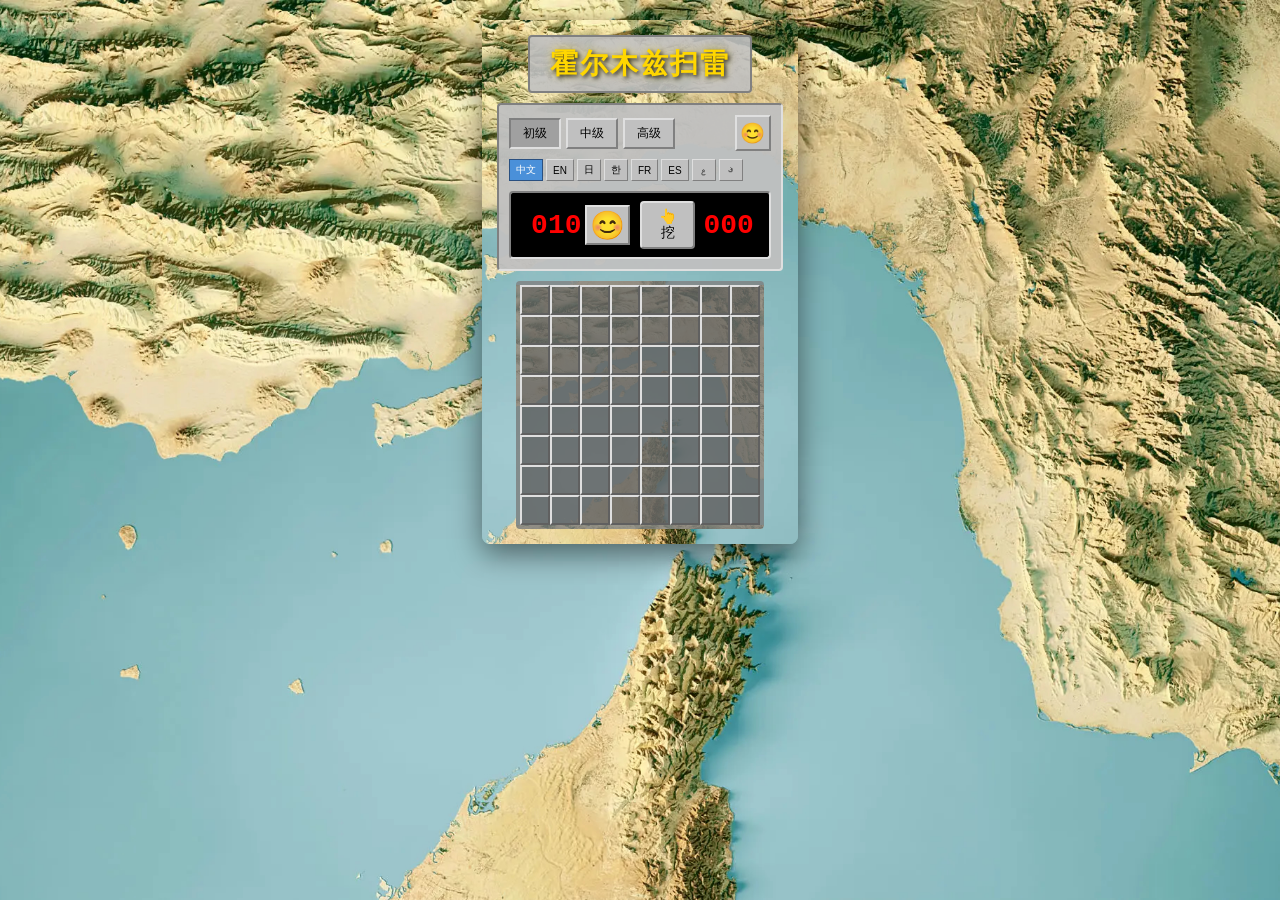
==== index.html @ e2982dff "Add files via upload" ====
<!DOCTYPE html>
<html lang="zh-CN">
<head>
    <meta charset="UTF-8">
    <meta name="viewport" content="width=device-width, initial-scale=1.0, maximum-scale=1.0, user-scalable=no">
    <title>霍尔木兹海峡扫雷</title>
    <style>
* {
    margin: 0;
    padding: 0;
    box-sizing: border-box;
    -webkit-tap-highlight-color: transparent;
    touch-action: manipulation;
}

body {
    min-height: 100vh;
    display: flex;
    justify-content: center;
    align-items: flex-start;
    background-image: url('./hormuz_mine_map.jpg');
    background-size: cover;
    background-position: center;
    background-attachment: fixed;
    font-family: 'Segoe UI', Tahoma, Geneva, Verdana, sans-serif;
    padding: 20px;
    overflow-x: auto;
}

.game-wrapper {
    display: flex;
    flex-direction: column;
    align-items: center;
    width: min-content;
}

.game-title {
    font-size: 28px;
    font-weight: bold;
    color: #FFD700;
    text-align: center;
    text-shadow: 2px 2px 4px rgba(0, 0, 0, 0.8), 0 0 10px rgba(255, 215, 0, 0.5);
    letter-spacing: 2px;
    margin-bottom: 10px;
    padding: 8px 20px;
    background: rgba(192, 192, 192, 0.9);
    border-radius: 4px;
    border: 2px solid #808080;
    word-wrap: break-word;
}

.game-container {
    background-image: url('./hormuz_mine_map.jpg');
    background-size: cover;
    background-position: center;
    padding: 15px;
    border-radius: 8px;
    box-shadow: 0 10px 30px rgba(0, 0, 0, 0.5);
    overflow: visible;
    min-width: min-content;
    background-color: rgba(192, 192, 192, 0.95);
    display: flex;
    flex-direction: column;
    align-items: center;
}

.game-header {
    background: rgba(192, 192, 192, 0.95);
    padding: 10px;
    margin-bottom: 10px;
    border-radius: 4px;
    border: 2px solid #808080;
    border-bottom-color: #dfdfdf;
    border-right-color: #dfdfdf;
}

.header-panel {
    display: flex;
    flex-direction: column;
    gap: 8px;
    margin-bottom: 10px;
}

.top-row {
    display: flex;
    justify-content: space-between;
    align-items: center;
}

.difficulty-selector {
    display: flex;
    gap: 5px;
}

.diff-btn {
    padding: 5px 12px;
    background: #c0c0c0;
    border: 2px solid;
    border-color: #dfdfdf #808080 #808080 #dfdfdf;
    cursor: pointer;
    font-size: 12px;
    transition: all 0.1s;
}

.diff-btn:hover {
    background: #d0d0d0;
}

.diff-btn.active {
    background: #a0a0a0;
    border-color: #808080 #dfdfdf #dfdfdf #808080;
}

.lang-selector {
    display: flex;
    gap: 3px;
    flex-wrap: wrap;
}

.lang-btn {
    padding: 3px 6px;
    background: #c0c0c0;
    border: 1px solid;
    border-color: #dfdfdf #808080 #808080 #dfdfdf;
    cursor: pointer;
    font-size: 10px;
    min-width: 24px;
    transition: all 0.1s;
}

.lang-btn:hover {
    background: #d0d0d0;
}

.lang-btn.active {
    background: #4a90d9;
    color: white;
    border-color: #2a5080;
}

.face-btn {
    width: 36px;
    height: 36px;
    display: flex;
    justify-content: center;
    align-items: center;
    font-size: 20px;
    cursor: pointer;
    background: #c0c0c0;
    border: 2px solid;
    border-color: #dfdfdf #808080 #808080 #dfdfdf;
    transition: all 0.1s;
}

.face-btn:active {
    border-color: #808080 #dfdfdf #dfdfdf #808080;
}

.big-face {
    width: 50px;
    height: 40px;
    font-size: 28px;
}

.game-info {
    display: flex;
    justify-content: space-between;
    align-items: center;
    background: #000;
    padding: 8px 12px;
    border-radius: 4px;
    border: 2px solid #808080;
    border-bottom-color: #dfdfdf;
    border-right-color: #dfdfdf;
}

.mode-toggle {
    padding: 5px 10px;
    background: #c0c0c0;
    border: 2px solid;
    border-color: #dfdfdf #808080 #808080 #dfdfdf;
    cursor: pointer;
    font-size: 14px;
    border-radius: 4px;
    margin-left: 10px;
}

.mode-toggle:active {
    border-color: #808080 #dfdfdf #dfdfdf #808080;
}

@media (max-width: 500px) {
    .game-title {
        font-size: 20px;
        padding: 6px 15px;
    }
    
    .cell {
        width: 28px;
        height: 28px;
        font-size: 14px;
    }
    
    .cell.revealed.number {
        width: 24px;
        height: 24px;
        margin: 2px;
    }
    
    .cell.revealed.mine::after {
        font-size: 14px;
    }
    
    .cell.flagged::after {
        font-size: 12px;
    }

    .game-board {
        grid-template-columns: repeat(var(--cols, 8), 28px);
        grid-template-rows: repeat(var(--rows, 8), 28px);
    }
    
    .counter {
        font-size: 20px;
        padding: 2px 5px;
        min-width: 45px;
    }
    
    .face-btn {
        width: 30px;
        height: 30px;
        font-size: 16px;
    }
    
    .big-face {
        width: 40px;
        height: 35px;
        font-size: 22px;
    }
    
    .mode-toggle {
        padding: 4px 8px;
        font-size: 12px;
    }
}

.counter {
    font-family: 'Courier New', monospace;
    font-size: 28px;
    font-weight: bold;
    color: #ff0000;
    background: #000;
    padding: 2px 8px;
    min-width: 60px;
    text-align: center;
}

.game-board {
    display: grid;
    background-image: url('./hormuz_mine_map.jpg');
    background-size: cover;
    background-position: center;
    border: 4px solid rgba(128, 128, 128, 0.8);
    border-radius: 4px;
    position: relative;
    overflow: auto;
    max-width: 100%;
    -webkit-overflow-scrolling: touch;
}

.cell {
    width: 30px;
    height: 30px;
    display: flex;
    justify-content: center;
    align-items: center;
    font-weight: bold;
    font-size: 18px;
    cursor: pointer;
    position: relative;
    background: rgba(100, 100, 100, 0.85);
    border: 2px solid;
    border-color: #dfdfdf #606060 #606060 #dfdfdf;
    transition: all 0.05s;
}

.cell:hover {
    background: rgba(120, 120, 120, 0.9);
}

.cell:active:not(.revealed):not(.flagged) {
    border-color: #808080 #dfdfdf #dfdfdf #808080;
}

.cell.revealed {
    background: transparent;
    border: 1px solid rgba(0, 0, 0, 0.2);
    cursor: default;
}

.cell.revealed.mine {
    background: rgba(255, 0, 0, 0.8) !important;
}

.cell.revealed.mine::after {
    content: '💣';
    font-size: 18px;
}

.cell.revealed.number {
    background: rgba(255, 255, 255, 0.85);
    border-radius: 50%;
    width: 26px;
    height: 26px;
    margin: 2px;
    border: 1px solid rgba(0, 0, 0, 0.3);
    box-shadow: 0 2px 4px rgba(0, 0, 0, 0.3);
}

.cell.flagged::after {
    content: '🚩';
    font-size: 16px;
}

.cell[data-num="1"] { color: #0000ff; }
.cell[data-num="2"] { color: #008000; }
.cell[data-num="3"] { color: #ff0000; }
.cell[data-num="4"] { color: #000080; }
.cell[data-num="5"] { color: #8b4513; }
.cell[data-num="6"] { color: #008080; }
.cell[data-num="7"] { color: #000000; }
.cell[data-num="8"] { color: #808080; }

.modal {
    display: none;
    position: fixed;
    top: 0;
    left: 0;
    width: 100%;
    height: 100%;
    background: rgba(0, 0, 0, 0.8);
    justify-content: center;
    align-items: center;
    z-index: 1000;
}

.modal.show {
    display: flex;
}

.modal-content {
    background: linear-gradient(145deg, #c0c0c0, #a0a0a0);
    padding: 30px;
    border-radius: 15px;
    text-align: center;
    box-shadow: 0 0 50px rgba(0, 0, 0, 0.8);
    max-width: 90%;
    max-height: 90%;
}

.animation-container {
    width: 400px;
    height: 300px;
    margin: 20px auto;
    display: flex;
    justify-content: center;
    align-items: center;
    overflow: hidden;
    border-radius: 10px;
    background: #000;
}

.close-btn {
    padding: 12px 40px;
    font-size: 18px;
    background: #c0c0c0;
    border: 3px solid;
    border-color: #dfdfdf #808080 #808080 #dfdfdf;
    cursor: pointer;
    border-radius: 8px;
    margin-top: 20px;
}

.close-btn:hover {
    background: #d0d0d0;
}

.close-btn:active {
    border-color: #808080 #dfdfdf #dfdfdf #808080;
}

.fail-animation {
    position: relative;
    width: 200px;
    height: 200px;
}

.fail-animation .explosion {
    position: absolute;
    width: 100%;
    height: 100%;
    background: radial-gradient(circle, #ff6600 0%, #ff0000 30%, #000 70%);
    border-radius: 50%;
    animation: explode 0.5s ease-out forwards;
}

.fail-animation .trump {
    position: absolute;
    width: 80px;
    height: 100px;
    top: 50%;
    left: 50%;
    transform: translate(-50%, -50%);
    background: #ffb6c1;
    border-radius: 10px;
    animation: shake 0.5s ease-in-out forwards;
}

.fail-animation .trump::before {
    content: '👨';
    font-size: 60px;
    position: absolute;
    top: 50%;
    left: 50%;
    transform: translate(-50%, -50%);
}

.fail-animation .trump::after {
    content: '';
    position: absolute;
    width: 120px;
    height: 120px;
    top: -10px;
    left: -20px;
    background: radial-gradient(ellipse, rgba(255,255,255,0.8) 0%, transparent 70%);
    animation: flash 0.3s ease-out forwards;
}

.fail-animation .fail-text {
    position: absolute;
    bottom: 20px;
    width: 100%;
    text-align: center;
    font-size: 24px;
    font-weight: bold;
    color: #ff0000;
    text-shadow: 2px 2px 4px #000;
    animation: textPulse 1s ease-in-out infinite;
}

@keyframes explode {
    0% { transform: scale(0); opacity: 1; }
    50% { transform: scale(1.5); opacity: 1; }
    100% { transform: scale(2); opacity: 0; }
}

@keyframes shake {
    0%, 100% { transform: translate(-50%, -50%) rotate(0); }
    25% { transform: translate(-50%, -50%) rotate(-10deg); }
    75% { transform: translate(-50%, -50%) rotate(10deg); }
}

@keyframes flash {
    0% { opacity: 1; transform: scale(0.5); }
    100% { opacity: 0; transform: scale(2); }
}

.success-animation {
    position: relative;
    width: 100%;
    height: 100%;
    background: linear-gradient(180deg, #87CEEB 0%, #1E90FF 100%);
    overflow: hidden;
}

.success-animation .ship {
    position: absolute;
    width: 60px;
    height: 40px;
    bottom: 50px;
    left: -60px;
    animation: shipMove 4s linear forwards;
}

.success-animation .ship::before {
    content: '🚢';
    font-size: 40px;
}

.success-animation .waves {
    position: absolute;
    bottom: 0;
    width: 200%;
    height: 60px;
    background: repeating-linear-gradient(
        90deg,
        #1E90FF 0px,
        #1E90FF 20px,
        #4169E1 20px,
        #4169E1 40px
    );
    animation: waveMove 2s linear infinite;
}

.success-animation .text {
    position: absolute;
    top: 30%;
    width: 100%;
    text-align: center;
    font-size: 32px;
    font-weight: bold;
    color: #FFD700;
    text-shadow: 2px 2px 4px #000;
    animation: textPulse 1s ease-in-out infinite;
}

@keyframes shipMove {
    0% { left: -60px; }
    100% { left: 100%; }
}

@keyframes waveMove {
    0% { transform: translateX(0); }
    100% { transform: translateX(-50%); }
}

@keyframes textPulse {
    0%, 100% { transform: scale(1); }
    50% { transform: scale(1.1); }
}
    </style>
</head>
<body>
    <div class="game-wrapper">
        <div class="game-container">
            <h1 class="game-title" data-i18="title">霍尔木兹扫雷</h1>
            <header class="game-header">
                <div class="header-panel">
                    <div class="top-row">
                        <div class="difficulty-selector">
                            <button class="diff-btn active" data-level="beginner" data-i18="beginner">初级</button>
                            <button class="diff-btn" data-level="intermediate" data-i18="intermediate">中级</button>
                            <button class="diff-btn" data-level="expert" data-i18="expert">高级</button>
                        </div>
                        <div class="face-btn" id="faceBtn">😊</div>
                    </div>
                    <div class="lang-selector">
                        <button class="lang-btn" data-lang="zh">中文</button>
                        <button class="lang-btn" data-lang="en">EN</button>
                        <button class="lang-btn" data-lang="ja">日</button>
                        <button class="lang-btn" data-lang="ko">한</button>
                        <button class="lang-btn" data-lang="fr">FR</button>
                        <button class="lang-btn" data-lang="es">ES</button>
                        <button class="lang-btn" data-lang="ar">ع</button>
                        <button class="lang-btn" data-lang="fa">ف</button>
                    </div>
                </div>
                <div class="game-info">
                    <div class="counter" id="mineCounter">010</div>
                    <div class="face-btn big-face" id="faceBtnTop">😊</div>
                    <button class="mode-toggle" id="modeToggle">👆 挖</button>
                    <div class="counter" id="timer">000</div>
                </div>
            </header>
            
            <div class="game-board" id="gameBoard">
            </div>
        </div>
    </div>

    <div class="modal" id="gameModal">
        <div class="modal-content">
            <div class="animation-container" id="animationContainer">
            </div>
            <button class="close-btn" id="closeModal" data-i18="close">关闭</button>
        </div>
    </div>

    <script>
const translations = {
    zh: {
        title: '霍尔木兹扫雷',
        beginner: '初级',
        intermediate: '中级',
        expert: '高级',
        minesLeft: '剩余雷数',
        time: '时间',
        close: '关闭',
        failTitle: '💥 川普被炸',
        successTitle: '🚢 油轮通过海峡',
        gameOver: '游戏结束',
        gameWin: '胜利！',
        language: '语言'
    },
    en: {
        title: 'Hormuz Minesweeper',
        beginner: 'Beginner',
        intermediate: 'Intermediate',
        expert: 'Expert',
        minesLeft: 'Mines',
        time: 'Time',
        close: 'Close',
        failTitle: '💥 Trump Bombed',
        successTitle: '🚢 Tanker Crossed',
        gameOver: 'Game Over',
        gameWin: 'You Win!',
        language: 'Language'
    },
    ja: {
        title: 'ホルムズマインスイーパー',
        beginner: '初級',
        intermediate: '中級',
        expert: '上級',
        minesLeft: '地雷',
        time: '時間',
        close: '閉じる',
        failTitle: '💥 トループ炸死',
        successTitle: '🚢 タンカー海峡通過',
        gameOver: 'ゲームオーバー',
        gameWin: '勝利！',
        language: '言語'
    },
    ko: {
        title: '호르무즈 지뢰 찾기',
        beginner: '초급',
        intermediate: '중급',
        expert: '고급',
        minesLeft: '지뢰',
        time: '시간',
        close: '닫기',
        failTitle: '💥 트럼프 폭격',
        successTitle: '🚢 유조선 해협 통과',
        gameOver: '게임 오버',
        gameWin: '승리!',
        language: '언어'
    },
    fr: {
        title: 'Démineur de Hormuz',
        beginner: 'Débutant',
        intermediate: 'Intermédiaire',
        expert: 'Expert',
        minesLeft: 'Mines',
        time: 'Temps',
        close: 'Fermer',
        failTitle: '💥 Trump Bombardé',
        successTitle: '🚢 Pétrolier Traversé',
        gameOver: 'Perdu',
        gameWin: 'Gagné!',
        language: 'Langue'
    },
    es: {
        title: 'Buscaminas de Hormuz',
        beginner: 'Principiante',
        intermediate: 'Intermedio',
        expert: 'Experto',
        minesLeft: 'Minas',
        time: 'Tiempo',
        close: 'Cerrar',
        failTitle: '💥 Trump Bombardead',
        successTitle: '🚢 Petrolero Cruzado',
        gameOver: 'Fin del Juego',
        gameWin: '¡Ganaste!',
        language: 'Idioma'
    },
    ar: {
        title: 'لعبة الغوم في هرمز',
        beginner: 'مبتدئ',
        intermediate: 'متوسط',
        expert: 'خبير',
        minesLeft: 'الألغام',
        time: 'الوقت',
        close: 'إغلاق',
        failTitle: '💥 ترمب ينفجر',
        successTitle: '🚢 ناقلة تعبر المضيق',
        gameOver: 'انتهت اللعبة',
        gameWin: 'فزت!',
        language: 'اللغة'
    },
    fa: {
        title: 'مین‌گذاری هرمز',
        beginner: 'مبتدی',
        intermediate: 'متوسط',
        expert: 'حرفه‌ای',
        minesLeft: 'مین‌ها',
        time: 'زمان',
        close: 'بستن',
        failTitle: '💥 ترامپ بمب‌گذاری شد',
        successTitle: '🚢 نفتکش از تنگه عبور کرد',
        gameOver: 'بازی تمام شد',
        gameWin: 'برنده شدید!',
        language: 'زبان'
    }
};

let currentLang = localStorage.getItem('lang') || 'zh';

function t(key) {
    return translations[currentLang]?.[key] || translations.zh[key] || key;
}

function setLanguage(lang) {
    if (translations[lang]) {
        currentLang = lang;
        localStorage.setItem('lang', lang);
        updateLanguageDisplay();
        updateUIText();
    }
}

function updateLanguageDisplay() {
    document.querySelectorAll('.lang-btn').forEach(btn => {
        btn.classList.toggle('active', btn.dataset.lang === currentLang);
    });
}

function updateUIText() {
    document.querySelectorAll('[data-i18]').forEach(el => {
        const key = el.dataset.i18;
        el.textContent = t(key);
    });
}

function initI18n() {
    updateUIText();
}

(function() {
    'use strict';

    const DIFFICULTIES = {
        beginner: { rows: 8, cols: 8, mines: 10 },
        intermediate: { rows: 16, cols: 16, mines: 40 },
        expert: { rows: 16, cols: 30, mines: 99 }
    };

    const game = {
        board: [],
        revealed: [],
        flagged: [],
        mines: [],
        rows: 8,
        cols: 8,
        minesCount: 10,
        flagsUsed: 0,
        gameOver: false,
        gameWon: false,
        timer: 0,
        timerInterval: null,
        firstClick: true,
        difficulty: 'beginner',
        touchMode: 'dig',
        touchTimer: null,
        touchStartCell: null,
        longPressDelay: 500
    };

    const elements = {
        board: document.getElementById('gameBoard'),
        mineCounter: document.getElementById('mineCounter'),
        timer: document.getElementById('timer'),
        faceBtn: document.getElementById('faceBtn'),
        faceBtnTop: document.getElementById('faceBtnTop'),
        modeToggle: document.getElementById('modeToggle'),
        modal: document.getElementById('gameModal'),
        animationContainer: document.getElementById('animationContainer'),
        closeModal: document.getElementById('closeModal'),
        gameHeader: document.querySelector('.game-header')
    };

    function init() {
        initI18n();
        updateLanguageDisplay();
        setupEventListeners();
        startGame('beginner');
    }

    function setupEventListeners() {
        elements.faceBtn.addEventListener('click', resetGame);
        elements.faceBtnTop.addEventListener('click', resetGame);
        elements.closeModal.addEventListener('click', closeModal);
        elements.modeToggle.addEventListener('click', toggleTouchMode);

        elements.gameHeader.addEventListener('click', (e) => {
            if (e.target.classList.contains('diff-btn')) {
                const level = e.target.dataset.level;
                document.querySelectorAll('.diff-btn').forEach(b => b.classList.remove('active'));
                e.target.classList.add('active');
                startGame(level);
            }
            if (e.target.classList.contains('lang-btn')) {
                setLanguage(e.target.dataset.lang);
            }
        });

        elements.board.addEventListener('mousedown', handleMouseDown);
        elements.board.addEventListener('mouseup', handleMouseUp);
        elements.board.addEventListener('contextmenu', e => e.preventDefault());

        elements.board.addEventListener('touchstart', handleTouchStart, { passive: false });
        elements.board.addEventListener('touchend', handleTouchEnd, { passive: false });
        elements.board.addEventListener('touchcancel', handleTouchCancel, { passive: false });
    }

    function toggleTouchMode() {
        game.touchMode = game.touchMode === 'dig' ? 'flag' : 'dig';
        elements.modeToggle.textContent = game.touchMode === 'dig' ? '👆 挖' : '🚩 旗';
    }

    function handleTouchStart(e) {
        if (game.gameOver) return;
        e.preventDefault();
        
        const touch = e.touches[0];
        const cell = document.elementFromPoint(touch.clientX, touch.clientY);
        
        if (cell && cell.classList.contains('cell')) {
            game.touchStartCell = cell;
            setFace('😮');
            
            game.touchTimer = setTimeout(() => {
                if (game.touchStartCell && !game.gameOver) {
                    const row = parseInt(game.touchStartCell.dataset.row);
                    const col = parseInt(game.touchStartCell.dataset.col);
                    handleRightClick(row, col);
                    setFace('😊');
                    game.touchStartCell = null;
                }
            }, game.longPressDelay);
        }
    }

    function handleTouchEnd(e) {
        if (game.gameOver) return;
        
        if (game.touchTimer) {
            clearTimeout(game.touchTimer);
            game.touchTimer = null;
        }
        
        setFace('😊');
        
        if (game.touchStartCell) {
            const row = parseInt(game.touchStartCell.dataset.row);
            const col = parseInt(game.touchStartCell.dataset.col);
            
            if (game.touchMode === 'dig') {
                handleClick(row, col);
            } else {
                handleRightClick(row, col);
            }
        }
        
        game.touchStartCell = null;
    }

    function handleTouchCancel(e) {
        if (game.touchTimer) {
            clearTimeout(game.touchTimer);
            game.touchTimer = null;
        }
        game.touchStartCell = null;
        setFace('😊');
    }

    function handleMouseDown(e) {
        if (game.gameOver || !e.target.classList.contains('cell')) return;
        setFace('😮');
    }

    function handleMouseUp(e) {
        if (game.gameOver) return;
        setFace('😊');

        if (e.button === 0 && e.target.classList.contains('cell')) {
            const row = parseInt(e.target.dataset.row);
            const col = parseInt(e.target.dataset.col);
            handleClick(row, col);
        } else if (e.button === 2 && e.target.classList.contains('cell')) {
            const row = parseInt(e.target.dataset.row);
            const col = parseInt(e.target.dataset.col);
            handleRightClick(row, col);
        }
    }

    function startGame(difficulty) {
        game.difficulty = difficulty;
        const config = DIFFICULTIES[difficulty];
        game.rows = config.rows;
        game.cols = config.cols;
        game.minesCount = config.mines;

        game.board = [];
        game.revealed = [];
        game.flagged = [];
        game.mines = [];
        game.flagsUsed = 0;
        game.gameOver = false;
        game.gameWon = false;
        game.firstClick = true;
        game.timer = 0;

        stopTimer();
        updateMineCounter();
        updateTimer();
        setFace('😊');

        for (let r = 0; r < game.rows; r++) {
            game.board[r] = [];
            game.revealed[r] = [];
            game.flagged[r] = [];
            for (let c = 0; c < game.cols; c++) {
                game.board[r][c] = 0;
                game.revealed[r][c] = false;
                game.flagged[r][c] = false;
            }
        }

        renderBoard();
    }

    function resetGame() {
        startGame(game.difficulty);
    }

    function placeMines(excludeRow, excludeCol) {
        let placed = 0;
        while (placed < game.minesCount) {
            const r = Math.floor(Math.random() * game.rows);
            const c = Math.floor(Math.random() * game.cols);

            const isExcluded = Math.abs(r - excludeRow) <= 1 && Math.abs(c - excludeCol) <= 1;

            if (!game.mines.includes(`${r},${c}`) && !isExcluded) {
                game.mines.push(`${r},${c}`);
                game.board[r][c] = -1;
                placed++;
            }
        }

        for (let r = 0; r < game.rows; r++) {
            for (let c = 0; c < game.cols; c++) {
                if (game.board[r][c] !== -1) {
                    game.board[r][c] = countAdjacentMines(r, c);
                }
            }
        }
    }

    function countAdjacentMines(row, col) {
        let count = 0;
        for (let dr = -1; dr <= 1; dr++) {
            for (let dc = -1; dc <= 1; dc++) {
                if (dr === 0 && dc === 0) continue;
                const nr = row + dr;
                const nc = col + dc;
                if (nr >= 0 && nr < game.rows && nc >= 0 && nc < game.cols) {
                    if (game.board[nr][nc] === -1) count++;
                }
            }
        }
        return count;
    }

    function renderBoard() {
        elements.board.innerHTML = '';
        elements.board.style.gridTemplateColumns = `repeat(${game.cols}, 30px)`;
        elements.board.style.gridTemplateRows = `repeat(${game.rows}, 30px)`;
        elements.board.style.setProperty('--cols', game.cols);
        elements.board.style.setProperty('--rows', game.rows);

        for (let r = 0; r < game.rows; r++) {
            for (let c = 0; c < game.cols; c++) {
                const cell = document.createElement('div');
                cell.className = 'cell';
                cell.dataset.row = r;
                cell.dataset.col = c;
                elements.board.appendChild(cell);
            }
        }
    }

    function handleClick(row, col) {
        if (game.flagged[row][col] || game.revealed[row][col] || game.gameOver) return;

        if (game.firstClick) {
            placeMines(row, col);
            game.firstClick = false;
            startTimer();
        }

        if (game.board[row][col] === -1) {
            revealMine(row, col);
            gameOver(false);
        } else {
            revealCell(row, col);
            checkWin();
        }
    }

    function handleRightClick(row, col) {
        if (game.revealed[row][col] || game.gameOver) return;

        const cell = getCell(row, col);
        if (game.flagged[row][col]) {
            game.flagged[row][col] = false;
            cell.classList.remove('flagged');
            game.flagsUsed--;
        } else {
            game.flagged[row][col] = true;
            cell.classList.add('flagged');
            game.flagsUsed++;
        }
        updateMineCounter();
    }

    function revealCell(row, col) {
        if (row < 0 || row >= game.rows || col < 0 || col >= game.cols) return;
        if (game.revealed[row][col] || game.flagged[row][col]) return;

        game.revealed[row][col] = true;
        const cell = getCell(row, col);
        cell.classList.add('revealed');

        const value = game.board[row][col];
        if (value > 0) {
            cell.textContent = value;
            cell.dataset.num = value;
            cell.classList.add('number');
        } else if (value === 0) {
            for (let dr = -1; dr <= 1; dr++) {
                for (let dc = -1; dc <= 1; dc++) {
                    if (dr === 0 && dc === 0) continue;
                    revealCell(row + dr, col + dc);
                }
            }
        }
    }

    function revealMine(row, col) {
        for (const pos of game.mines) {
            const [r, c] = pos.split(',').map(Number);
            const cell = getCell(r, c);
            cell.classList.add('revealed', 'mine');
            if (r === row && c === col) {
                cell.style.background = 'radial-gradient(circle, red, darkred)';
            }
        }
    }

    function getCell(row, col) {
        return elements.board.querySelector(`[data-row="${row}"][data-col="${col}"]`);
    }

    function checkWin() {
        let revealedCount = 0;
        for (let r = 0; r < game.rows; r++) {
            for (let c = 0; c < game.cols; c++) {
                if (game.revealed[r][c]) revealedCount++;
            }
        }

        if (revealedCount === game.rows * game.cols - game.minesCount) {
            gameOver(true);
        }
    }

    function gameOver(won) {
        game.gameOver = true;
        game.gameWon = won;
        stopTimer();

        if (won) {
            setFace('😎');
            showModal('success');
        } else {
            setFace('😵');
            showModal('fail');
        }
    }

    function setFace(face) {
        elements.faceBtn.textContent = face;
        elements.faceBtnTop.textContent = face;
    }

    function startTimer() {
        stopTimer();
        game.timerInterval = setInterval(() => {
            game.timer++;
            if (game.timer > 999) game.timer = 999;
            updateTimer();
        }, 1000);
    }

    function stopTimer() {
        if (game.timerInterval) {
            clearInterval(game.timerInterval);
            game.timerInterval = null;
        }
    }

    function updateTimer() {
        elements.timer.textContent = String(game.timer).padStart(3, '0');
    }

    function updateMineCounter() {
        const remaining = game.minesCount - game.flagsUsed;
        elements.mineCounter.textContent = String(remaining).padStart(3, '0');
    }

    function showModal(type) {
        elements.animationContainer.innerHTML = '';

        if (type === 'fail') {
            const failDiv = document.createElement('div');
            failDiv.className = 'fail-animation';
            failDiv.innerHTML = '<div class="explosion"></div><div class="trump"></div><div class="fail-text">' + t('failTitle') + '</div>';
            elements.animationContainer.appendChild(failDiv);
        } else {
            const successDiv = document.createElement('div');
            successDiv.className = 'success-animation';
            successDiv.innerHTML = '<div class="text">🎉 ' + t('successTitle') + ' 🎉</div><div class="ship"></div><div class="waves"></div>';
            elements.animationContainer.appendChild(successDiv);
        }

        elements.modal.classList.add('show');
    }

    function closeModal() {
        elements.modal.classList.remove('show');
        resetGame();
    }

    document.addEventListener('DOMContentLoaded', init);
})();
    </script>
</body>
</html>
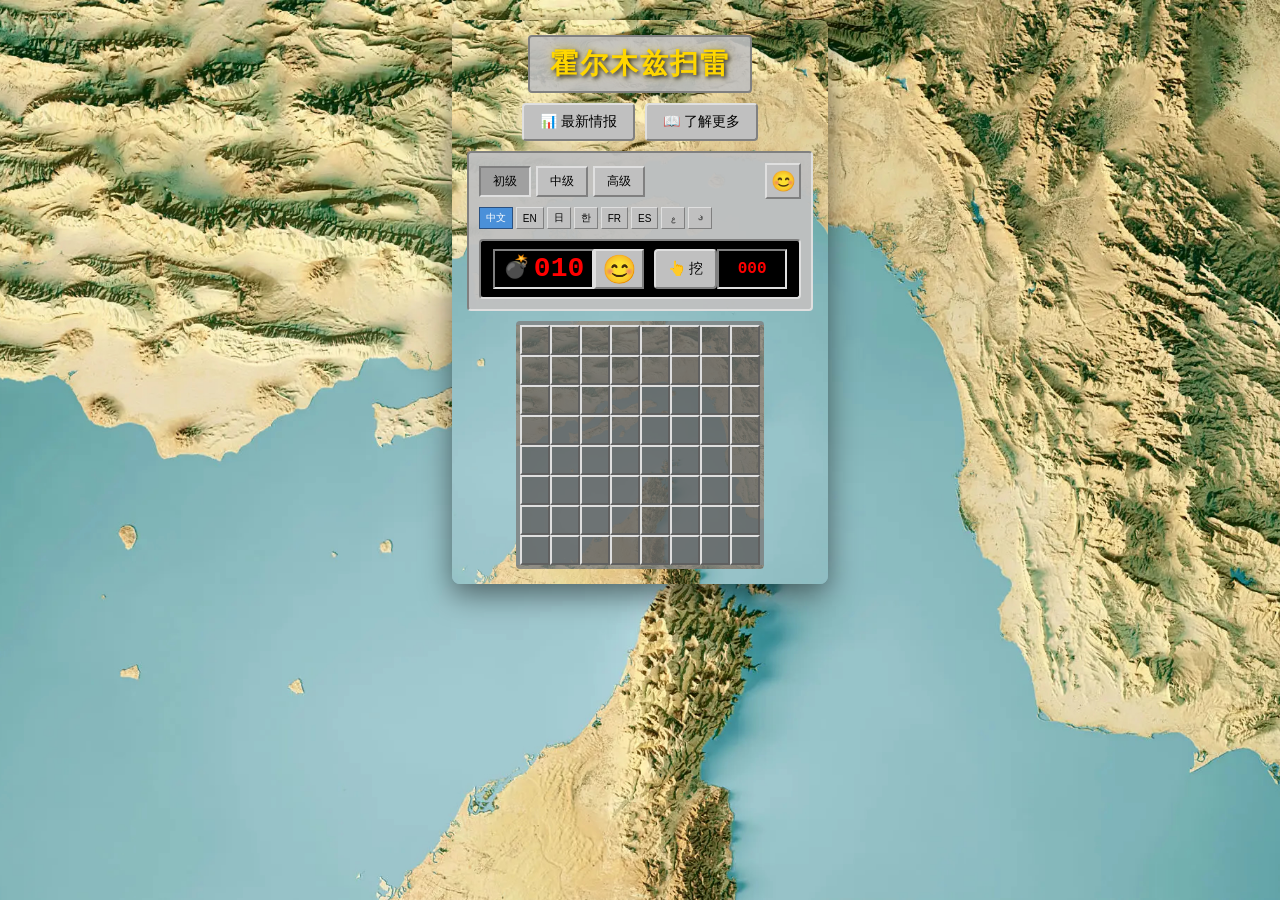
==== commit 06ca9ea0: "Add files via upload" ====
--- a/index.html
+++ b/index.html
@@ -3,7 +3,101 @@
 <head>
     <meta charset="UTF-8">
     <meta name="viewport" content="width=device-width, initial-scale=1.0, maximum-scale=1.0, user-scalable=no">
-    <title>霍尔木兹海峡扫雷</title>
+    <title>霍尔木兹海峡扫雷 - 美以伊战争地缘政治小游戏 | hormuzmien.com</title>
+    <meta name="description" content="体验hormuzmien.com的霍尔木兹海峡扫雷游戏，在紧张的美以伊冲突局势中，通过经典扫雷玩法模拟霍尔木兹海峡封锁与石油安全博弈。针对当前地缘政治热点设计的战略小游戏。">
+    <meta name="keywords" content="霍尔木兹海峡扫雷, 美以伊战争游戏, 伊朗局势小游戏, 地缘政治游戏, 霍尔木兹封锁, 哈尔克岛扫雷, 石油安全, 扫雷游戏">
+    <meta name="author" content="HormuzMien">
+    <meta name="robots" content="index, follow">
+    <meta name="language" content="Chinese">
+    <meta name="revisit-after" content="7 days">
+    <meta name="theme-color" content="#c0c0c0">
+    <link rel="canonical" href="https://hormuzmien.com/">
+    <link rel="icon" type="image/svg+xml" href="data:image/svg+xml,<svg xmlns='http://www.w3.org/2000/svg' viewBox='0 0 100 100'><text y='.9em' font-size='90'>💣</text></svg>">
+    
+    <meta property="og:title" content="霍尔木兹海峡扫雷 - 美以伊战争地缘政治小游戏">
+    <meta property="og:description" content="在紧张的美以伊冲突局势中，通过经典扫雷玩法模拟霍尔木兹海峡封锁与石油安全博弈。">
+    <meta property="og:type" content="website">
+    <meta property="og:url" content="https://hormuzmien.com/">
+    <meta property="og:image" content="https://hormuzmien.com/hormuz_mine_map.jpg">
+    <meta property="og:locale" content="zh_CN">
+    <meta property="og:site_name" content="HormuzMien">
+    
+    <meta name="twitter:card" content="summary_large_image">
+    <meta name="twitter:title" content="霍尔木兹海峡扫雷">
+    <meta name="twitter:description" content="经典扫雷玩法结合美以伊地缘政治冲突的战略小游戏">
+    <meta name="twitter:image" content="https://hormuzmien.com/hormuz_mine_map.jpg">
+    
+    <script type="application/ld+json">
+    {
+        "@context": "https://schema.org",
+        "@type": "Game",
+        "name": "HormuzMien - 霍尔木兹海峡扫雷",
+        "alternateName": ["Hormuz Minesweeper", "HormuzMine"],
+        "description": "一款基于经典扫雷玩法，模拟2026年美以伊在霍尔木兹海峡冲突的战略小游戏。玩家通过扫雷规则体验伊朗导弹威胁与美军航母战斗群的地缘政治博弈。",
+        "url": "https://hormuzmien.com/",
+        "image": "https://hormuzmien.com/hormuz_mine_map.jpg",
+        "genre": ["战略游戏", "教育游戏", "地缘政治模拟"],
+        "gamePlatform": "Web Browser",
+        "applicationCategory": "Game",
+        "operatingSystem": "Any",
+        "inLanguage": ["zh-CN", "en-US", "ja", "ko", "fr", "es", "ar", "fa"],
+        "author": {
+            "@type": "Organization",
+            "name": "HormuzMien",
+            "url": "https://hormuzmien.com/"
+        },
+        "dateModified": "2026-03-19",
+        "offers": {
+            "@type": "Offer",
+            "price": "0",
+            "priceCurrency": "USD",
+            "availability": "https://schema.org/InStock"
+        },
+        "screenshot": "https://hormuzmien.com/hormuz_mine_map.jpg",
+        "trailer": {
+            "@type": "VideoObject",
+            "name": "游戏失败动画",
+            "description": "显示玩家踩雷后的失败动画场景",
+            "contentUrl": "https://hormuzmien.com/fail.mp4"
+        }
+    }
+    </script>
+    
+    <script type="application/ld+json">
+    {
+        "@context": "https://schema.org",
+        "@type": "FAQPage",
+        "mainEntity": [{
+            "@type": "Question",
+            "name": "霍尔木兹海峡扫雷是什么游戏？",
+            "acceptedAnswer": {
+                "@type": "Answer",
+                "text": "霍尔木兹海峡扫雷（HormuzMien）是一款将经典扫雷玩法与地缘政治模拟相结合的网页游戏。游戏将传统的'地雷'替换为'伊朗导弹'或'美军航母'，玩家需要通过扫雷逻辑来模拟霍尔木兹海峡的航道清理与石油运输安全。"
+            }
+        }, {
+            "@type": "Question",
+            "name": "游戏中的'扫雷'如何对应现实地缘政治？",
+            "acceptedAnswer": {
+                "@type": "Answer",
+                "text": "在游戏中，每个格子代表霍尔木兹海峡的一段水域。标记为地雷的格子代表伊朗导弹阵地或水雷，玩家需要安全导航油轮通过。数字提示代表周边威胁等级。成功通关意味着成功维护石油运输通道安全。"
+            }
+        }, {
+            "@type": "Question",
+            "name": "霍尔木兹海峡的战略意义是什么？",
+            "acceptedAnswer": {
+                "@type": "Answer",
+                "text": "霍尔木兹海峡是全球最重要的石油运输通道，约占全球石油海运量的20-30%。伊朗的哈尔克岛承担该国90%的石油出口。任何封锁或军事冲突都将严重影响全球能源市场。"
+            }
+        }, {
+            "@type": "Question",
+            "name": "游戏支持哪些语言？",
+            "acceptedAnswer": {
+                "@type": "Answer",
+                "text": "游戏支持8种语言：中文、英文、日语、韩语、法语、西班牙语、阿拉伯语和波斯语，覆盖了中东地区主要语言以及主要游戏市场语言。"
+            }
+        }]
+    }
+    </script>
     <style>
 * {
     margin: 0;
@@ -64,6 +158,34 @@
     align-items: center;
 }
 
+.nav-bar {
+    display: flex;
+    gap: 10px;
+    margin-bottom: 10px;
+    flex-wrap: wrap;
+    justify-content: center;
+}
+
+.nav-link {
+    padding: 8px 16px;
+    background: #c0c0c0;
+    border: 2px solid;
+    border-color: #dfdfdf #808080 #808080 #dfdfdf;
+    border-radius: 4px;
+    text-decoration: none;
+    color: #000;
+    font-size: 14px;
+    transition: all 0.1s;
+}
+
+.nav-link:hover {
+    background: #d0d0d0;
+}
+
+.nav-link:active {
+    border-color: #808080 #dfdfdf #dfdfdf #808080;
+}
+
 .game-header {
     background: rgba(192, 192, 192, 0.95);
     padding: 10px;
@@ -175,7 +297,7 @@
 }
 
 .mode-toggle {
-    padding: 5px 10px;
+    padding: 0 12px;
     background: #c0c0c0;
     border: 2px solid;
     border-color: #dfdfdf #808080 #808080 #dfdfdf;
@@ -183,6 +305,12 @@
     font-size: 14px;
     border-radius: 4px;
     margin-left: 10px;
+    height: 40px;
+    display: flex;
+    align-items: center;
+    justify-content: center;
+    box-sizing: border-box;
+    white-space: nowrap;
 }
 
 .mode-toggle:active {
@@ -195,6 +323,15 @@
         padding: 6px 15px;
     }
     
+    .nav-bar {
+        margin-bottom: 8px;
+    }
+    
+    .nav-link {
+        padding: 6px 12px;
+        font-size: 12px;
+    }
+    
     .cell {
         width: 28px;
         height: 28px;
@@ -222,37 +359,67 @@
     
     .counter {
         font-size: 20px;
-        padding: 2px 5px;
-        min-width: 45px;
+        padding: 0 5px;
+        min-width: 55px;
+        height: 32px;
+        gap: 2px;
+    }
+    
+    .counter-icon {
+        font-size: 16px;
+    }
+    
+    .counter-value {
+        font-size: 20px;
     }
     
     .face-btn {
         width: 30px;
-        height: 30px;
+        height: 32px;
         font-size: 16px;
     }
     
     .big-face {
-        width: 40px;
-        height: 35px;
-        font-size: 22px;
+        width: 36px;
+        height: 32px;
+        font-size: 20px;
     }
     
     .mode-toggle {
-        padding: 4px 8px;
+        padding: 0 8px;
         font-size: 12px;
+        height: 32px;
+        margin-left: 6px;
     }
 }
 
 .counter {
     font-family: 'Courier New', monospace;
-    font-size: 28px;
     font-weight: bold;
     color: #ff0000;
     background: #000;
-    padding: 2px 8px;
-    min-width: 60px;
+    padding: 0 8px;
+    min-width: 70px;
     text-align: center;
+    height: 40px;
+    display: flex;
+    align-items: center;
+    justify-content: center;
+    border: 2px solid #808080;
+    border-bottom-color: #dfdfdf;
+    border-right-color: #dfdfdf;
+    box-sizing: border-box;
+    gap: 4px;
+}
+
+.counter-icon {
+    font-size: 22px;
+    line-height: 1;
+}
+
+.counter-value {
+    font-size: 28px;
+    line-height: 1;
 }
 
 .game-board {
@@ -359,8 +526,10 @@
 }
 
 .animation-container {
-    width: 400px;
-    height: 300px;
+    width: 90vw;
+    max-width: 600px;
+    height: auto;
+    aspect-ratio: 16 / 9;
     margin: 20px auto;
     display: flex;
     justify-content: center;
@@ -368,6 +537,34 @@
     overflow: hidden;
     border-radius: 10px;
     background: #000;
+}
+
+.fail-video {
+    position: relative;
+    width: 100%;
+    height: 100%;
+    display: flex;
+    justify-content: center;
+    align-items: center;
+    background: #000;
+}
+
+.fail-video video {
+    width: 100%;
+    height: 100%;
+    object-fit: contain;
+}
+
+.fail-video .subtitle {
+    position: absolute;
+    bottom: 10%;
+    width: 100%;
+    text-align: center;
+    font-size: clamp(18px, 4vw, 32px);
+    font-weight: bold;
+    color: #ffff00;
+    text-shadow: 3px 3px 6px #000, -1px -1px 0 #000, 1px -1px 0 #000, -1px 1px 0 #000, 1px 1px 0 #000;
+    animation: subtitleAppear 0.5s ease-out;
 }
 
 .close-btn {
@@ -446,6 +643,13 @@
     color: #ff0000;
     text-shadow: 2px 2px 4px #000;
     animation: textPulse 1s ease-in-out infinite;
+}
+
+@media (max-width: 600px) {
+    .animation-container {
+        width: 95vw;
+        aspect-ratio: 16 / 9;
+    }
 }
 
 @keyframes explode {
@@ -528,12 +732,26 @@
     0%, 100% { transform: scale(1); }
     50% { transform: scale(1.1); }
 }
+
+@keyframes textGlow {
+    0%, 100% { text-shadow: 2px 2px 4px #000; }
+    50% { text-shadow: 0 0 20px #FFD700, 0 0 40px #FFD700; }
+}
+
+.text-glow {
+    animation: textPulse 1s ease-in-out infinite, textGlow 0.5s ease-in-out infinite;
+}
     </style>
 </head>
 <body>
-    <div class="game-wrapper">
+    <main class="game-wrapper">
         <div class="game-container">
             <h1 class="game-title" data-i18="title">霍尔木兹扫雷</h1>
+            <p class="game-description" style="display:none;">霍尔木兹海峡扫雷是一款将经典扫雷玩法与地缘政治模拟相结合的网页游戏。玩家在模拟霍尔木兹海峡的水域中导航，通过扫雷逻辑体验伊朗导弹威胁与石油运输安全的战略博弈。游戏支持8种语言，适合对地缘政治和国际局势感兴趣的用户。</p>
+            <nav class="nav-bar">
+                <a href="news.html" class="nav-link" data-i18="newsLink">📊 最新情报</a>
+                <a href="Mining.html" class="nav-link" data-i18="aboutLink">📖 了解更多</a>
+            </nav>
             <header class="game-header">
                 <div class="header-panel">
                     <div class="top-row">
@@ -556,9 +774,9 @@
                     </div>
                 </div>
                 <div class="game-info">
-                    <div class="counter" id="mineCounter">010</div>
+                    <div class="counter mine-counter" id="mineCounter"><span class="counter-icon">💣</span><span class="counter-value">010</span></div>
                     <div class="face-btn big-face" id="faceBtnTop">😊</div>
-                    <button class="mode-toggle" id="modeToggle">👆 挖</button>
+                    <button class="mode-toggle" id="modeToggle" data-i18="modeDig">👆 挖</button>
                     <div class="counter" id="timer">000</div>
                 </div>
             </header>
@@ -566,16 +784,17 @@
             <div class="game-board" id="gameBoard">
             </div>
         </div>
-    </div>
+    </main>
 
     <div class="modal" id="gameModal">
-        <div class="modal-content">
-            <div class="animation-container" id="animationContainer">
+        <div class="modal-content" role="dialog" aria-labelledby="modalTitle">
+            <h2 id="modalTitle" style="display:none;" data-i18="gameOver">游戏结束</h2>
+            <div class="animation-container" id="animationContainer" aria-label="游戏结果动画">
             </div>
-            <button class="close-btn" id="closeModal" data-i18="close">关闭</button>
+            <button class="close-btn" id="closeModal" data-i18="close" aria-label="关闭弹窗">关闭</button>
         </div>
     </div>
-
+    <img src="./hormuz_mine_map.jpg" alt="霍尔木兹海峡战略地图" style="display:none;" loading="lazy">
     <script>
 const translations = {
     zh: {
@@ -587,10 +806,15 @@
         time: '时间',
         close: '关闭',
         failTitle: '💥 川普被炸',
+        failSubtitle: '任务失败，川普被炸',
         successTitle: '🚢 油轮通过海峡',
         gameOver: '游戏结束',
         gameWin: '胜利！',
-        language: '语言'
+        language: '语言',
+        modeDig: '👆 挖',
+        modeFlag: '🚩 旗',
+        newsLink: '📊 最新情报',
+        aboutLink: '📖 了解更多'
     },
     en: {
         title: 'Hormuz Minesweeper',
@@ -601,10 +825,15 @@
         time: 'Time',
         close: 'Close',
         failTitle: '💥 Trump Bombed',
+        failSubtitle: 'Mission Failed, Trump Bombed',
         successTitle: '🚢 Tanker Crossed',
         gameOver: 'Game Over',
         gameWin: 'You Win!',
-        language: 'Language'
+        language: 'Language',
+        modeDig: '👆 Dig',
+        modeFlag: '🚩 Flag',
+        newsLink: '📊 Latest Intel',
+        aboutLink: '📖 Learn More'
     },
     ja: {
         title: 'ホルムズマインスイーパー',
@@ -615,10 +844,15 @@
         time: '時間',
         close: '閉じる',
         failTitle: '💥 トループ炸死',
+        failSubtitle: '任務失敗、トループ炸死',
         successTitle: '🚢 タンカー海峡通過',
         gameOver: 'ゲームオーバー',
         gameWin: '勝利！',
-        language: '言語'
+        language: '言語',
+        modeDig: '👆 掘',
+        modeFlag: '🚩 旗',
+        newsLink: '📊 最新インテリジェンス',
+        aboutLink: '📖 詳しく見る'
     },
     ko: {
         title: '호르무즈 지뢰 찾기',
@@ -629,10 +863,15 @@
         time: '시간',
         close: '닫기',
         failTitle: '💥 트럼프 폭격',
+        failSubtitle: '임무 실패, 트럼프 폭격',
         successTitle: '🚢 유조선 해협 통과',
         gameOver: '게임 오버',
         gameWin: '승리!',
-        language: '언어'
+        language: '언어',
+        modeDig: '👆 파',
+        modeFlag: '🚩 깃발',
+        newsLink: '📊 최신 정보',
+        aboutLink: '📖 자세히 보기'
     },
     fr: {
         title: 'Démineur de Hormuz',
@@ -643,10 +882,15 @@
         time: 'Temps',
         close: 'Fermer',
         failTitle: '💥 Trump Bombardé',
+        failSubtitle: 'Mission Ratée, Trump Bombardé',
         successTitle: '🚢 Pétrolier Traversé',
         gameOver: 'Perdu',
         gameWin: 'Gagné!',
-        language: 'Langue'
+        language: 'Langue',
+        modeDig: '👆 Creuser',
+        modeFlag: '🚩 Drapeau',
+        newsLink: '📊 Dernières Infos',
+        aboutLink: '📖 En Savoir Plus'
     },
     es: {
         title: 'Buscaminas de Hormuz',
@@ -657,10 +901,15 @@
         time: 'Tiempo',
         close: 'Cerrar',
         failTitle: '💥 Trump Bombardead',
+        failSubtitle: 'Misión Fallida, Trump Bombardead',
         successTitle: '🚢 Petrolero Cruzado',
         gameOver: 'Fin del Juego',
         gameWin: '¡Ganaste!',
-        language: 'Idioma'
+        language: 'Idioma',
+        modeDig: '👆 Cavar',
+        modeFlag: '🚩 Bandera',
+        newsLink: '📊 Últimas Noticias',
+        aboutLink: '📖 Saber Más'
     },
     ar: {
         title: 'لعبة الغوم في هرمز',
@@ -671,10 +920,15 @@
         time: 'الوقت',
         close: 'إغلاق',
         failTitle: '💥 ترمب ينفجر',
+        failSubtitle: 'فشلت المهمة، ترمب ينفجر',
         successTitle: '🚢 ناقلة تعبر المضيق',
         gameOver: 'انتهت اللعبة',
         gameWin: 'فزت!',
-        language: 'اللغة'
+        language: 'اللغة',
+        modeDig: '👆 حفر',
+        modeFlag: '🚩 علم',
+        newsLink: '📊 آخر المعلومات',
+        aboutLink: '📖 تعرف على المزيد'
     },
     fa: {
         title: 'مین‌گذاری هرمز',
@@ -685,14 +939,20 @@
         time: 'زمان',
         close: 'بستن',
         failTitle: '💥 ترامپ بمب‌گذاری شد',
+        failSubtitle: 'ماموریت شکست خورد، ترامپ بمب‌گذاری شد',
         successTitle: '🚢 نفتکش از تنگه عبور کرد',
         gameOver: 'بازی تمام شد',
         gameWin: 'برنده شدید!',
-        language: 'زبان'
+        language: 'زبان',
+        modeDig: '👆 کاوش',
+        modeFlag: '🚩 پرچم',
+        newsLink: '📊 آخرین اطلاعات',
+        aboutLink: '📖 بیشتر بدانید'
     }
 };
 
 let currentLang = localStorage.getItem('lang') || 'zh';
+let currentTouchMode = localStorage.getItem('touchMode') || 'dig';
 
 function t(key) {
     return translations[currentLang]?.[key] || translations.zh[key] || key;
@@ -704,6 +964,14 @@
         localStorage.setItem('lang', lang);
         updateLanguageDisplay();
         updateUIText();
+        updateModeToggleText();
+    }
+}
+
+function updateModeToggleText() {
+    const modeToggle = document.getElementById('modeToggle');
+    if (modeToggle) {
+        modeToggle.textContent = currentTouchMode === 'dig' ? t('modeDig') : t('modeFlag');
     }
 }
 
@@ -751,7 +1019,12 @@
         touchMode: 'dig',
         touchTimer: null,
         touchStartCell: null,
-        longPressDelay: 500
+        longPressDelay: 500,
+        isDragging: false,
+        dragStartX: 0,
+        dragStartY: 0,
+        scrollStartX: 0,
+        scrollStartY: 0
     };
 
     const elements = {
@@ -771,6 +1044,9 @@
         initI18n();
         updateLanguageDisplay();
         setupEventListeners();
+        game.touchMode = localStorage.getItem('touchMode') || 'dig';
+        currentTouchMode = game.touchMode;
+        updateModeToggleText();
         startGame('beginner');
     }
 
@@ -797,13 +1073,16 @@
         elements.board.addEventListener('contextmenu', e => e.preventDefault());
 
         elements.board.addEventListener('touchstart', handleTouchStart, { passive: false });
+        elements.board.addEventListener('touchmove', handleTouchMove, { passive: false });
         elements.board.addEventListener('touchend', handleTouchEnd, { passive: false });
         elements.board.addEventListener('touchcancel', handleTouchCancel, { passive: false });
     }
 
     function toggleTouchMode() {
         game.touchMode = game.touchMode === 'dig' ? 'flag' : 'dig';
-        elements.modeToggle.textContent = game.touchMode === 'dig' ? '👆 挖' : '🚩 旗';
+        currentTouchMode = game.touchMode;
+        localStorage.setItem('touchMode', game.touchMode);
+        elements.modeToggle.textContent = game.touchMode === 'dig' ? t('modeDig') : t('modeFlag');
     }
 
     function handleTouchStart(e) {
@@ -811,6 +1090,11 @@
         e.preventDefault();
         
         const touch = e.touches[0];
+        game.dragStartX = touch.clientX;
+        game.dragStartY = touch.clientY;
+        game.scrollStartX = elements.board.scrollLeft;
+        game.scrollStartY = elements.board.scrollTop;
+        
         const cell = document.elementFromPoint(touch.clientX, touch.clientY);
         
         if (cell && cell.classList.contains('cell')) {
@@ -829,6 +1113,35 @@
         }
     }
 
+    function handleTouchMove(e) {
+        e.preventDefault();
+        
+        const touch = e.touches[0];
+        const deltaX = touch.clientX - game.dragStartX;
+        const deltaY = touch.clientY - game.dragStartY;
+        
+        if (Math.abs(deltaX) > 5 || Math.abs(deltaY) > 5) {
+            if (game.touchTimer && !game.isDragging) {
+                clearTimeout(game.touchTimer);
+                game.touchTimer = null;
+            }
+            game.isDragging = true;
+            
+            const maxScrollLeft = elements.board.scrollWidth - elements.board.clientWidth;
+            let newScrollLeft = elements.board.scrollLeft - deltaX;
+            newScrollLeft = Math.max(0, Math.min(newScrollLeft, maxScrollLeft));
+            elements.board.scrollLeft = newScrollLeft;
+            
+            const maxScrollTop = elements.board.scrollHeight - elements.board.clientHeight;
+            let newScrollTop = elements.board.scrollTop - deltaY;
+            newScrollTop = Math.max(0, Math.min(newScrollTop, maxScrollTop));
+            elements.board.scrollTop = newScrollTop;
+            
+            game.dragStartX = touch.clientX;
+            game.dragStartY = touch.clientY;
+        }
+    }
+
     function handleTouchEnd(e) {
         if (game.gameOver) return;
         
@@ -839,7 +1152,7 @@
         
         setFace('😊');
         
-        if (game.touchStartCell) {
+        if (game.touchStartCell && !game.isDragging) {
             const row = parseInt(game.touchStartCell.dataset.row);
             const col = parseInt(game.touchStartCell.dataset.col);
             
@@ -851,6 +1164,7 @@
         }
         
         game.touchStartCell = null;
+        game.isDragging = false;
     }
 
     function handleTouchCancel(e) {
@@ -1105,28 +1419,149 @@
 
     function updateMineCounter() {
         const remaining = game.minesCount - game.flagsUsed;
-        elements.mineCounter.textContent = String(remaining).padStart(3, '0');
+        const counterValue = elements.mineCounter.querySelector('.counter-value');
+        if (counterValue) {
+            counterValue.textContent = String(remaining).padStart(3, '0');
+        }
     }
 
     function showModal(type) {
         elements.animationContainer.innerHTML = '';
 
         if (type === 'fail') {
-            const failDiv = document.createElement('div');
-            failDiv.className = 'fail-animation';
-            failDiv.innerHTML = '<div class="explosion"></div><div class="trump"></div><div class="fail-text">' + t('failTitle') + '</div>';
-            elements.animationContainer.appendChild(failDiv);
+            const failVideoDiv = document.createElement('div');
+            failVideoDiv.className = 'fail-video';
+            failVideoDiv.innerHTML = `
+                <video id="failVideo" src="./fail.mp4" autoplay loop></video>
+                <div class="subtitle">${t('failSubtitle')}</div>
+            `;
+            elements.animationContainer.appendChild(failVideoDiv);
         } else {
+            playVictorySound();
             const successDiv = document.createElement('div');
             successDiv.className = 'success-animation';
-            successDiv.innerHTML = '<div class="text">🎉 ' + t('successTitle') + ' 🎉</div><div class="ship"></div><div class="waves"></div>';
+            successDiv.innerHTML = '<div class="text text-glow">🎺 ' + t('successTitle') + ' 🎺</div><div class="ship"></div><div class="waves"></div>';
             elements.animationContainer.appendChild(successDiv);
         }
 
         elements.modal.classList.add('show');
     }
+    
+    let victoryInterval = null;
+    
+    function playVictorySound() {
+        const audioCtx = new (window.AudioContext || window.webkitAudioContext)();
+        
+        const fanfare = [
+            { note: 392.00, dur: 0.3 },   
+            { note: 523.25, dur: 0.3 },   
+            { note: 659.25, dur: 0.3 },   
+            { note: 783.99, dur: 0.3 },   
+            { note: 1046.50, dur: 0.6 },  
+            { note: 783.99, dur: 0.15 },  
+            { note: 1046.50, dur: 0.6 },  
+            { note: 783.99, dur: 0.15 },  
+            { note: 1046.50, dur: 0.6 },  
+            { note: 1174.66, dur: 0.9 },  
+        ];
+        
+        let startTime = audioCtx.currentTime + 0.1;
+        let totalDuration = 0;
+        
+        fanfare.forEach(({ note, dur }) => {
+            const osc = audioCtx.createOscillator();
+            const gain = audioCtx.createGain();
+            
+            osc.type = 'sawtooth';
+            osc.frequency.setValueAtTime(note, startTime);
+            osc.frequency.setValueAtTime(note * 1.02, startTime + 0.05);
+            osc.frequency.setValueAtTime(note, startTime + 0.1);
+            
+            gain.gain.setValueAtTime(0, startTime);
+            gain.gain.linearRampToValueAtTime(0.18, startTime + 0.05);
+            gain.gain.setValueAtTime(0.18, startTime + dur - 0.1);
+            gain.gain.linearRampToValueAtTime(0, startTime + dur);
+            
+            osc.connect(gain);
+            gain.connect(audioCtx.destination);
+            
+            osc.start(startTime);
+            osc.stop(startTime + dur);
+            
+            startTime += dur;
+            totalDuration += dur;
+        });
+        
+        const bassOsc = audioCtx.createOscillator();
+        const bassGain = audioCtx.createGain();
+        bassOsc.type = 'sine';
+        bassOsc.frequency.setValueAtTime(65.41, audioCtx.currentTime);
+        bassGain.gain.setValueAtTime(0.15, audioCtx.currentTime);
+        bassOsc.connect(bassGain);
+        bassGain.connect(audioCtx.destination);
+        bassOsc.start(audioCtx.currentTime + 0.1);
+        bassOsc.stop(audioCtx.currentTime + totalDuration);
+        
+        victoryInterval = setInterval(() => {
+            if (!elements.modal.classList.contains('show')) {
+                clearInterval(victoryInterval);
+                victoryInterval = null;
+                return;
+            }
+            
+            const loopStart = audioCtx.currentTime + 0.05;
+            let loopTime = loopStart;
+            
+            fanfare.forEach(({ note, dur }) => {
+                const osc = audioCtx.createOscillator();
+                const gain = audioCtx.createGain();
+                
+                osc.type = 'sawtooth';
+                osc.frequency.setValueAtTime(note, loopTime);
+                osc.frequency.setValueAtTime(note * 1.02, loopTime + 0.05);
+                osc.frequency.setValueAtTime(note, loopTime + 0.1);
+                
+                gain.gain.setValueAtTime(0, loopTime);
+                gain.gain.linearRampToValueAtTime(0.18, loopTime + 0.05);
+                gain.gain.setValueAtTime(0.18, loopTime + dur - 0.1);
+                gain.gain.linearRampToValueAtTime(0, loopTime + dur);
+                
+                osc.connect(gain);
+                gain.connect(audioCtx.destination);
+                
+                osc.start(loopTime);
+                osc.stop(loopTime + dur);
+                
+                loopTime += dur;
+            });
+            
+            const loopBass = audioCtx.createOscillator();
+            const loopBassGain = audioCtx.createGain();
+            loopBass.type = 'sine';
+            loopBass.frequency.setValueAtTime(65.41, loopStart);
+            loopBassGain.gain.setValueAtTime(0.12, loopStart);
+            loopBass.connect(loopBassGain);
+            loopBassGain.connect(audioCtx.destination);
+            loopBass.start(loopStart);
+            loopBass.stop(loopStart + totalDuration);
+        }, totalDuration * 1000);
+    }
+    
+    function stopVictorySound() {
+        if (victoryInterval) {
+            clearInterval(victoryInterval);
+            victoryInterval = null;
+        }
+    }
 
     function closeModal() {
+        const video = document.getElementById('failVideo');
+        if (video) {
+            video.pause();
+            video.currentTime = 0;
+        }
+        stopVictorySound();
+        elements.animationContainer.innerHTML = '';
         elements.modal.classList.remove('show');
         resetGame();
     }
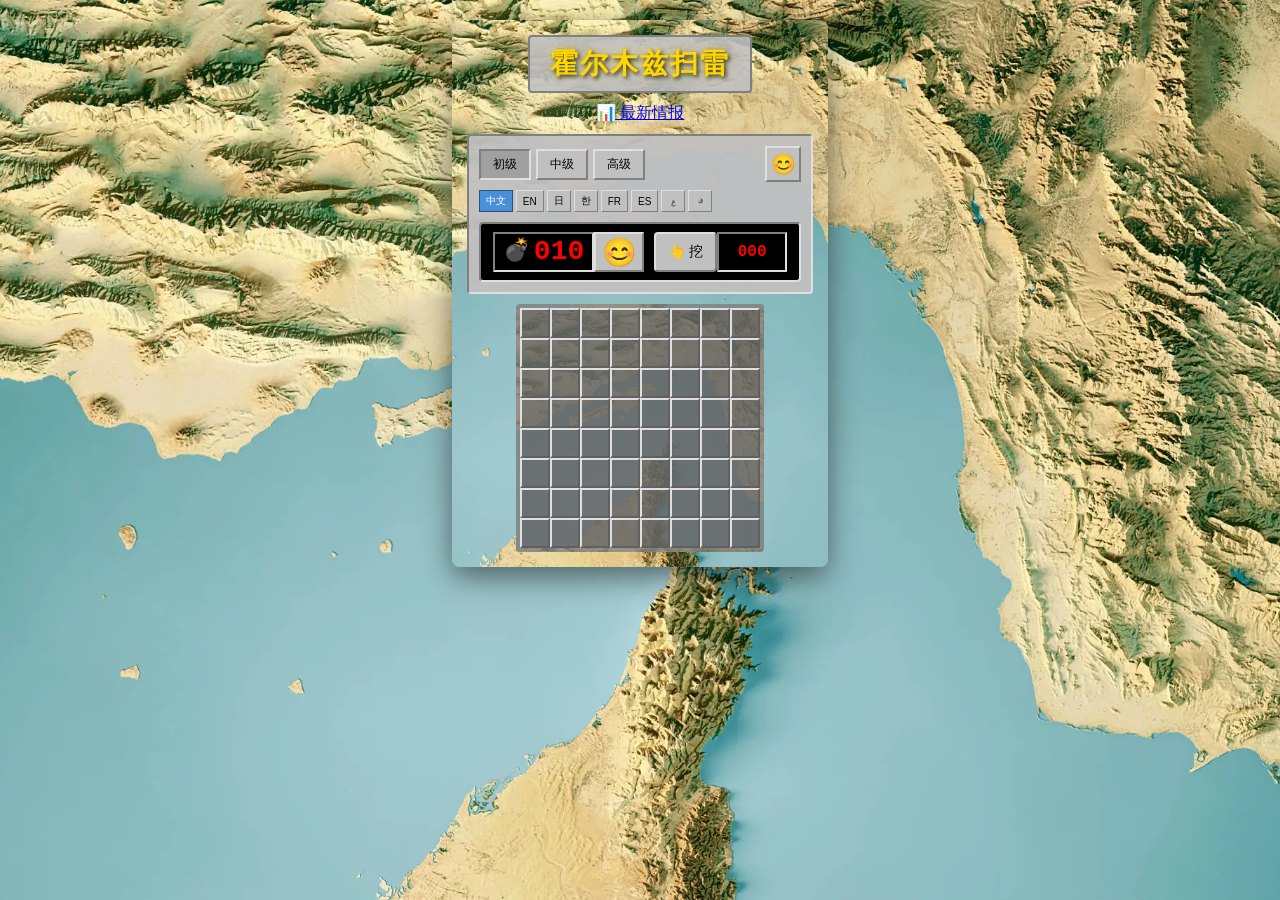
==== commit f9e3ff95: "Add files via upload" ====
--- a/index.html
+++ b/index.html
@@ -166,25 +166,7 @@
     justify-content: center;
 }
 
-.nav-link {
-    padding: 8px 16px;
-    background: #c0c0c0;
-    border: 2px solid;
-    border-color: #dfdfdf #808080 #808080 #dfdfdf;
-    border-radius: 4px;
-    text-decoration: none;
-    color: #000;
-    font-size: 14px;
-    transition: all 0.1s;
-}
-
-.nav-link:hover {
-    background: #d0d0d0;
-}
-
-.nav-link:active {
-    border-color: #808080 #dfdfdf #dfdfdf #808080;
-}
+
 
 .game-header {
     background: rgba(192, 192, 192, 0.95);
@@ -750,7 +732,7 @@
             <p class="game-description" style="display:none;">霍尔木兹海峡扫雷是一款将经典扫雷玩法与地缘政治模拟相结合的网页游戏。玩家在模拟霍尔木兹海峡的水域中导航，通过扫雷逻辑体验伊朗导弹威胁与石油运输安全的战略博弈。游戏支持8种语言，适合对地缘政治和国际局势感兴趣的用户。</p>
             <nav class="nav-bar">
                 <a href="news.html" class="nav-link" data-i18="newsLink">📊 最新情报</a>
-                <a href="Mining.html" class="nav-link" data-i18="aboutLink">📖 了解更多</a>
+
             </nav>
             <header class="game-header">
                 <div class="header-panel">
@@ -807,14 +789,14 @@
         close: '关闭',
         failTitle: '💥 川普被炸',
         failSubtitle: '任务失败，川普被炸',
-        successTitle: '🚢 油轮通过海峡',
+        successTitle: '🚢 任务胜利 油轮前进',
         gameOver: '游戏结束',
         gameWin: '胜利！',
         language: '语言',
         modeDig: '👆 挖',
         modeFlag: '🚩 旗',
         newsLink: '📊 最新情报',
-        aboutLink: '📖 了解更多'
+
     },
     en: {
         title: 'Hormuz Minesweeper',
@@ -826,14 +808,14 @@
         close: 'Close',
         failTitle: '💥 Trump Bombed',
         failSubtitle: 'Mission Failed, Trump Bombed',
-        successTitle: '🚢 Tanker Crossed',
+        successTitle: '🚢 Mission Complete! Tanker Forward!',
         gameOver: 'Game Over',
         gameWin: 'You Win!',
         language: 'Language',
         modeDig: '👆 Dig',
         modeFlag: '🚩 Flag',
         newsLink: '📊 Latest Intel',
-        aboutLink: '📖 Learn More'
+
     },
     ja: {
         title: 'ホルムズマインスイーパー',
@@ -845,14 +827,14 @@
         close: '閉じる',
         failTitle: '💥 トループ炸死',
         failSubtitle: '任務失敗、トループ炸死',
-        successTitle: '🚢 タンカー海峡通過',
+        successTitle: '🚢 任務完了！タンカー前進！',
         gameOver: 'ゲームオーバー',
         gameWin: '勝利！',
         language: '言語',
         modeDig: '👆 掘',
         modeFlag: '🚩 旗',
         newsLink: '📊 最新インテリジェンス',
-        aboutLink: '📖 詳しく見る'
+
     },
     ko: {
         title: '호르무즈 지뢰 찾기',
@@ -864,14 +846,14 @@
         close: '닫기',
         failTitle: '💥 트럼프 폭격',
         failSubtitle: '임무 실패, 트럼프 폭격',
-        successTitle: '🚢 유조선 해협 통과',
+        successTitle: '🚢 임무 완료! 유조선 전진!',
         gameOver: '게임 오버',
         gameWin: '승리!',
         language: '언어',
         modeDig: '👆 파',
         modeFlag: '🚩 깃발',
         newsLink: '📊 최신 정보',
-        aboutLink: '📖 자세히 보기'
+
     },
     fr: {
         title: 'Démineur de Hormuz',
@@ -883,14 +865,14 @@
         close: 'Fermer',
         failTitle: '💥 Trump Bombardé',
         failSubtitle: 'Mission Ratée, Trump Bombardé',
-        successTitle: '🚢 Pétrolier Traversé',
+        successTitle: '🚢 Mission Accomplie! Pétrolier en Avant!',
         gameOver: 'Perdu',
         gameWin: 'Gagné!',
         language: 'Langue',
         modeDig: '👆 Creuser',
         modeFlag: '🚩 Drapeau',
         newsLink: '📊 Dernières Infos',
-        aboutLink: '📖 En Savoir Plus'
+
     },
     es: {
         title: 'Buscaminas de Hormuz',
@@ -902,14 +884,14 @@
         close: 'Cerrar',
         failTitle: '💥 Trump Bombardead',
         failSubtitle: 'Misión Fallida, Trump Bombardead',
-        successTitle: '🚢 Petrolero Cruzado',
+        successTitle: '🚢 ¡Misión Completada! Petrolero Adelante!',
         gameOver: 'Fin del Juego',
         gameWin: '¡Ganaste!',
         language: 'Idioma',
         modeDig: '👆 Cavar',
         modeFlag: '🚩 Bandera',
         newsLink: '📊 Últimas Noticias',
-        aboutLink: '📖 Saber Más'
+
     },
     ar: {
         title: 'لعبة الغوم في هرمز',
@@ -921,14 +903,14 @@
         close: 'إغلاق',
         failTitle: '💥 ترمب ينفجر',
         failSubtitle: 'فشلت المهمة، ترمب ينفجر',
-        successTitle: '🚢 ناقلة تعبر المضيق',
+        successTitle: '🚢 اكتملت المهمة! ناقلة إلى الأمام!',
         gameOver: 'انتهت اللعبة',
         gameWin: 'فزت!',
         language: 'اللغة',
         modeDig: '👆 حفر',
         modeFlag: '🚩 علم',
         newsLink: '📊 آخر المعلومات',
-        aboutLink: '📖 تعرف على المزيد'
+
     },
     fa: {
         title: 'مین‌گذاری هرمز',
@@ -940,14 +922,14 @@
         close: 'بستن',
         failTitle: '💥 ترامپ بمب‌گذاری شد',
         failSubtitle: 'ماموریت شکست خورد، ترامپ بمب‌گذاری شد',
-        successTitle: '🚢 نفتکش از تنگه عبور کرد',
+        successTitle: '🚢 ماموریت انجام شد! نفتکش جلو!',
         gameOver: 'بازی تمام شد',
         gameWin: 'برنده شدید!',
         language: 'زبان',
         modeDig: '👆 کاوش',
         modeFlag: '🚩 پرچم',
         newsLink: '📊 آخرین اطلاعات',
-        aboutLink: '📖 بیشتر بدانید'
+
     }
 };
 
@@ -1438,19 +1420,26 @@
             elements.animationContainer.appendChild(failVideoDiv);
         } else {
             playVictorySound();
-            const successDiv = document.createElement('div');
-            successDiv.className = 'success-animation';
-            successDiv.innerHTML = '<div class="text text-glow">🎺 ' + t('successTitle') + ' 🎺</div><div class="ship"></div><div class="waves"></div>';
-            elements.animationContainer.appendChild(successDiv);
+            const successVideoDiv = document.createElement('div');
+            successVideoDiv.className = 'fail-video';
+            successVideoDiv.innerHTML = `
+                <video id="successVideo" src="./success.mp4" autoplay loop></video>
+                <div class="subtitle">${t('successTitle')}</div>
+            `;
+            elements.animationContainer.appendChild(successVideoDiv);
         }
 
         elements.modal.classList.add('show');
     }
     
     let victoryInterval = null;
+    let victoryAudioCtx = null;
     
     function playVictorySound() {
-        const audioCtx = new (window.AudioContext || window.webkitAudioContext)();
+        if (victoryAudioCtx) {
+            victoryAudioCtx.close();
+        }
+        victoryAudioCtx = new (window.AudioContext || window.webkitAudioContext)();
         
         const fanfare = [
             { note: 392.00, dur: 0.3 },   
@@ -1465,12 +1454,12 @@
             { note: 1174.66, dur: 0.9 },  
         ];
         
-        let startTime = audioCtx.currentTime + 0.1;
+        let startTime = victoryAudioCtx.currentTime + 0.1;
         let totalDuration = 0;
         
         fanfare.forEach(({ note, dur }) => {
-            const osc = audioCtx.createOscillator();
-            const gain = audioCtx.createGain();
+            const osc = victoryAudioCtx.createOscillator();
+            const gain = victoryAudioCtx.createGain();
             
             osc.type = 'sawtooth';
             osc.frequency.setValueAtTime(note, startTime);
@@ -1483,7 +1472,7 @@
             gain.gain.linearRampToValueAtTime(0, startTime + dur);
             
             osc.connect(gain);
-            gain.connect(audioCtx.destination);
+            gain.connect(victoryAudioCtx.destination);
             
             osc.start(startTime);
             osc.stop(startTime + dur);
@@ -1492,15 +1481,15 @@
             totalDuration += dur;
         });
         
-        const bassOsc = audioCtx.createOscillator();
-        const bassGain = audioCtx.createGain();
+        const bassOsc = victoryAudioCtx.createOscillator();
+        const bassGain = victoryAudioCtx.createGain();
         bassOsc.type = 'sine';
-        bassOsc.frequency.setValueAtTime(65.41, audioCtx.currentTime);
-        bassGain.gain.setValueAtTime(0.15, audioCtx.currentTime);
+        bassOsc.frequency.setValueAtTime(65.41, victoryAudioCtx.currentTime);
+        bassGain.gain.setValueAtTime(0.15, victoryAudioCtx.currentTime);
         bassOsc.connect(bassGain);
-        bassGain.connect(audioCtx.destination);
-        bassOsc.start(audioCtx.currentTime + 0.1);
-        bassOsc.stop(audioCtx.currentTime + totalDuration);
+        bassGain.connect(victoryAudioCtx.destination);
+        bassOsc.start(victoryAudioCtx.currentTime + 0.1);
+        bassOsc.stop(victoryAudioCtx.currentTime + totalDuration);
         
         victoryInterval = setInterval(() => {
             if (!elements.modal.classList.contains('show')) {
@@ -1509,12 +1498,12 @@
                 return;
             }
             
-            const loopStart = audioCtx.currentTime + 0.05;
+            const loopStart = victoryAudioCtx.currentTime + 0.05;
             let loopTime = loopStart;
             
             fanfare.forEach(({ note, dur }) => {
-                const osc = audioCtx.createOscillator();
-                const gain = audioCtx.createGain();
+                const osc = victoryAudioCtx.createOscillator();
+                const gain = victoryAudioCtx.createGain();
                 
                 osc.type = 'sawtooth';
                 osc.frequency.setValueAtTime(note, loopTime);
@@ -1527,7 +1516,7 @@
                 gain.gain.linearRampToValueAtTime(0, loopTime + dur);
                 
                 osc.connect(gain);
-                gain.connect(audioCtx.destination);
+                gain.connect(victoryAudioCtx.destination);
                 
                 osc.start(loopTime);
                 osc.stop(loopTime + dur);
@@ -1535,13 +1524,13 @@
                 loopTime += dur;
             });
             
-            const loopBass = audioCtx.createOscillator();
-            const loopBassGain = audioCtx.createGain();
+            const loopBass = victoryAudioCtx.createOscillator();
+            const loopBassGain = victoryAudioCtx.createGain();
             loopBass.type = 'sine';
             loopBass.frequency.setValueAtTime(65.41, loopStart);
             loopBassGain.gain.setValueAtTime(0.12, loopStart);
             loopBass.connect(loopBassGain);
-            loopBassGain.connect(audioCtx.destination);
+            loopBassGain.connect(victoryAudioCtx.destination);
             loopBass.start(loopStart);
             loopBass.stop(loopStart + totalDuration);
         }, totalDuration * 1000);
@@ -1551,6 +1540,10 @@
         if (victoryInterval) {
             clearInterval(victoryInterval);
             victoryInterval = null;
+        }
+        if (victoryAudioCtx) {
+            victoryAudioCtx.close();
+            victoryAudioCtx = null;
         }
     }
 
